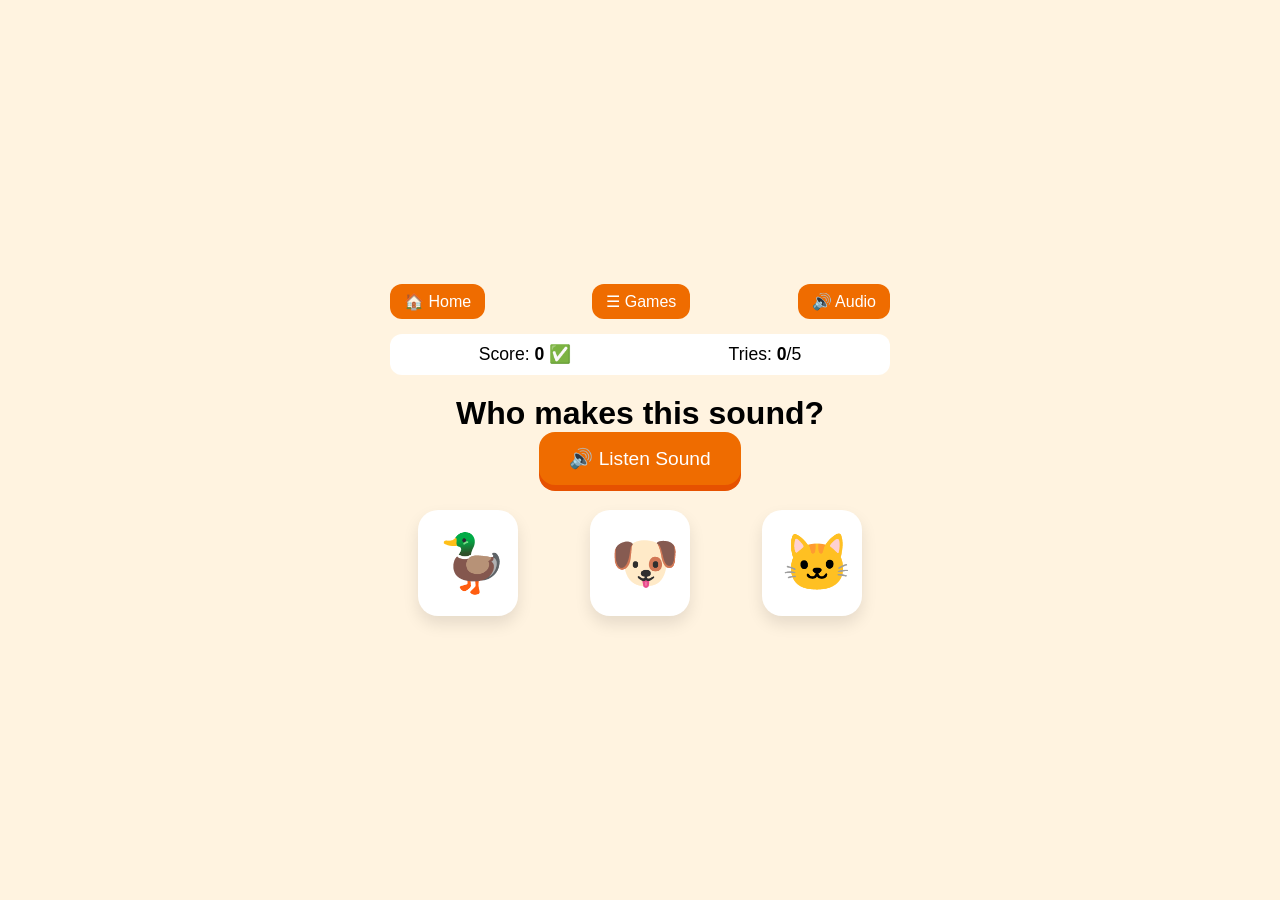
==== games/06-animal-sounds/index.html @ 27990220 "simple game for toddlers" ====
<!DOCTYPE html>
<html lang="en">
<head>
  <meta charset="UTF-8">
  <meta name="viewport" content="width=device-width, initial-scale=1.0">
  <title>Animal Sounds</title>
  <link rel="stylesheet" href="style.css">
  <script src="https://cdnjs.cloudflare.com/ajax/libs/gsap/3.12.2/gsap.min.js"></script>
</head>
<body>
  <div class="game-container">
    <header class="navbar">
      <button class="nav-btn" onclick="location.href='../../index.html'">🏠 Home</button>
      <button class="nav-btn" onclick="toggleMenu()">☰ Games</button>
      <button class="nav-btn" id="mute-btn" onclick="toggleMute()">🔊 Audio</button>
    </header>

    <div class="score-tracker">
      <span>Score: <b id="score-correct">0</b> ✅</span>
      <span>Tries: <b id="score-attempts">0</b>/5</span>
    </div>

    <h1>Who makes this sound?</h1>
    <button class="sound-play-btn" onclick="playCurrentSound()">🔊 Listen Sound</button>
    <div class="animals-grid" id="animals-grid"></div>

    <div id="menu-modal" class="modal">
      <div class="modal-content">
        <h2>Choose a Game</h2>
        <div class="menu-grid">
          <a href="../01-flip-cards/index.html">🎴 Flip Cards</a>
          <a href="../02-find-colors/index.html">🎨 Find Colors</a>
          <a href="../03-find-numbers/index.html">🔢 Find Numbers</a>
          <a href="../04-visual-math/index.html">🍎 Visual Math</a>
          <a href="../05-shape-sorter/index.html">📐 Shape Sorter</a>
          <a href="../06-animal-sounds/index.html">🦁 Animal Sounds</a>
          <a href="../07-emotion-match/index.html">😀 Emotion Match</a>
          <a href="../08-story-time/index.html">📖 Story Time</a>
          <a href="../09-word-builder/index.html">🔤 Word Builder</a>
          <a href="../10-pattern-pop/index.html">🎈 Pattern Pop</a>
        </div>
        <button class="close-btn" onclick="toggleMenu()">Close</button>
      </div>
    </div>

    <div id="results-modal" class="modal">
      <div class="modal-content">
        <h2>Great Job! 🎉</h2>
        <p id="results-summary">You answered 0 correctly!</p>
        <button class="start-btn" onclick="location.href='../../index.html'">Back to Hub</button>
      </div>
    </div>
  </div>

  <script src="../../shared/audio-helper.js"></script>
  <script src="script.js"></script>
</body>
</html>
---- games/06-animal-sounds/style.css ----
* { box-sizing: border-box; margin: 0; padding: 0; font-family: 'Comic Sans MS', sans-serif; }
body { background: #fff3e0; display: flex; justify-content: center; align-items: center; min-height: 100vh; padding: 15px; }
.game-container { text-align: center; width: 100%; max-width: 500px; }

.navbar { display: flex; justify-content: space-between; margin-bottom: 15px; }
.nav-btn { padding: 8px 14px; font-size: 1rem; background: #ef6c00; color: white; border: none; border-radius: 12px; cursor: pointer; }

.score-tracker { display: flex; justify-content: space-around; background: white; padding: 10px; border-radius: 12px; margin-bottom: 20px; font-size: 1.1rem; }

.sound-play-btn { background: #ef6c00; color: white; border: none; padding: 15px 30px; border-radius: 16px; font-size: 1.2rem; cursor: pointer; margin-bottom: 25px; box-shadow: 0 6px 0 #e65100; }

.animals-grid { display: flex; justify-content: space-around; gap: 15px; }
.animal-card { background: white; padding: 20px; border-radius: 20px; font-size: 3.5rem; cursor: pointer; box-shadow: 0 8px 16px rgba(0,0,0,0.1); width: 100px; text-align: center; }

.modal { display: none; position: fixed; inset: 0; background: rgba(0,0,0,0.6); justify-content: center; align-items: center; z-index: 100; }
.modal-content { background: white; padding: 25px; border-radius: 20px; width: 90%; max-width: 400px; text-align: center; }
.menu-grid { display: grid; grid-template-columns: repeat(2, 1fr); gap: 10px; margin: 15px 0; }
.menu-grid a { background: #f0f0f0; padding: 10px; border-radius: 10px; text-decoration: none; color: #333; font-size: 0.9rem; }
.close-btn { background: #ff5964; color: white; border: none; padding: 8px 16px; border-radius: 10px; cursor: pointer; }
.start-btn { background: #06d6a0; color: white; border: none; padding: 10px 20px; border-radius: 12px; font-size: 1.1rem; cursor: pointer; margin-top: 15px; }
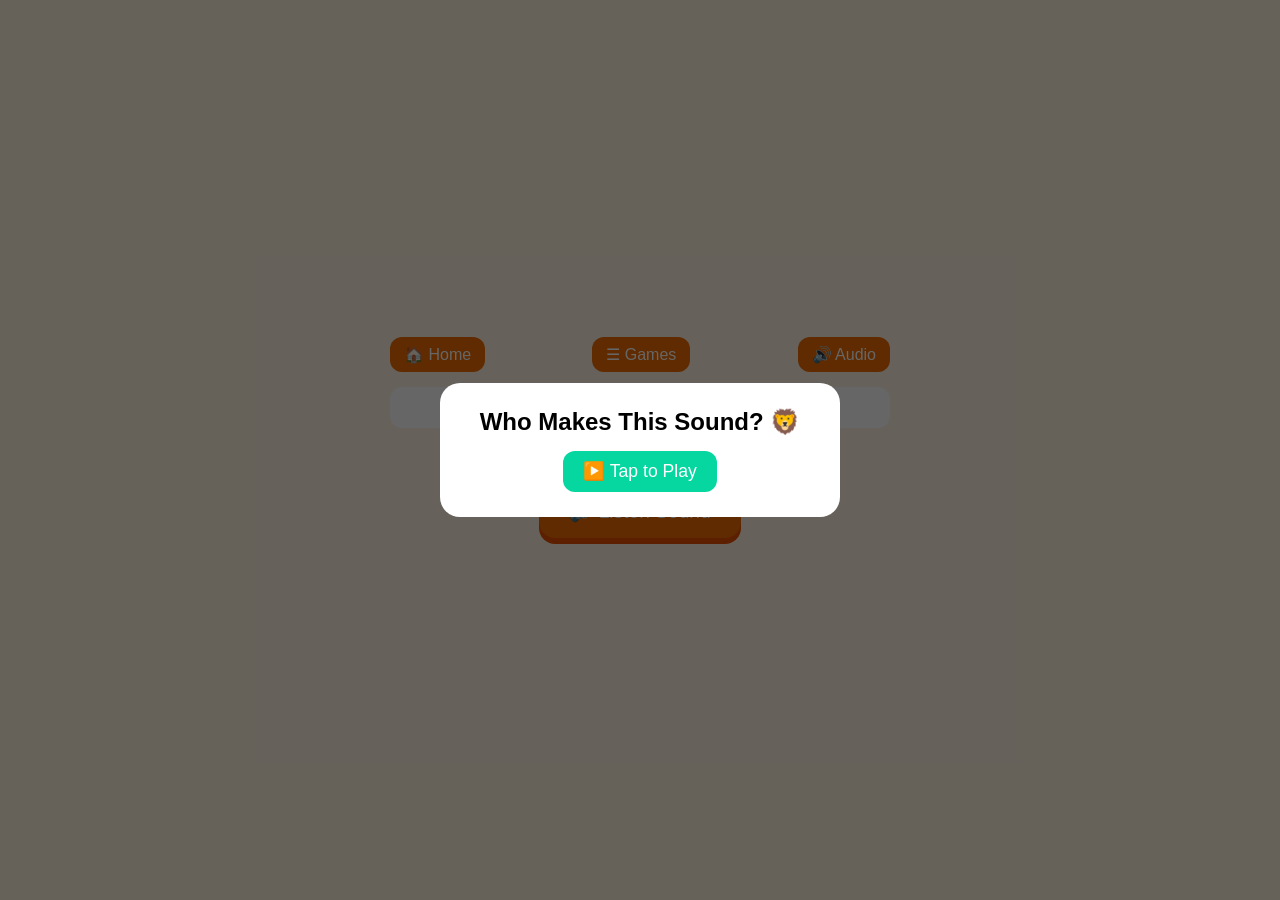
==== commit a0bca7cb: "fix: animal game options" ====
--- a/games/06-animal-sounds/index.html
+++ b/games/06-animal-sounds/index.html
@@ -9,6 +9,14 @@
 </head>
 <body>
   <div class="game-container">
+    <!-- Start Overlay for Browser Speech Policy -->
+    <div id="start-overlay" class="modal" style="display: flex;">
+      <div class="modal-content">
+        <h2>Who Makes This Sound? 🦁</h2>
+        <button class="start-btn" onclick="initAndStartGame()">▶️ Tap to Play</button>
+      </div>
+    </div>
+
     <header class="navbar">
       <button class="nav-btn" onclick="location.href='../../index.html'">🏠 Home</button>
       <button class="nav-btn" onclick="toggleMenu()">☰ Games</button>
